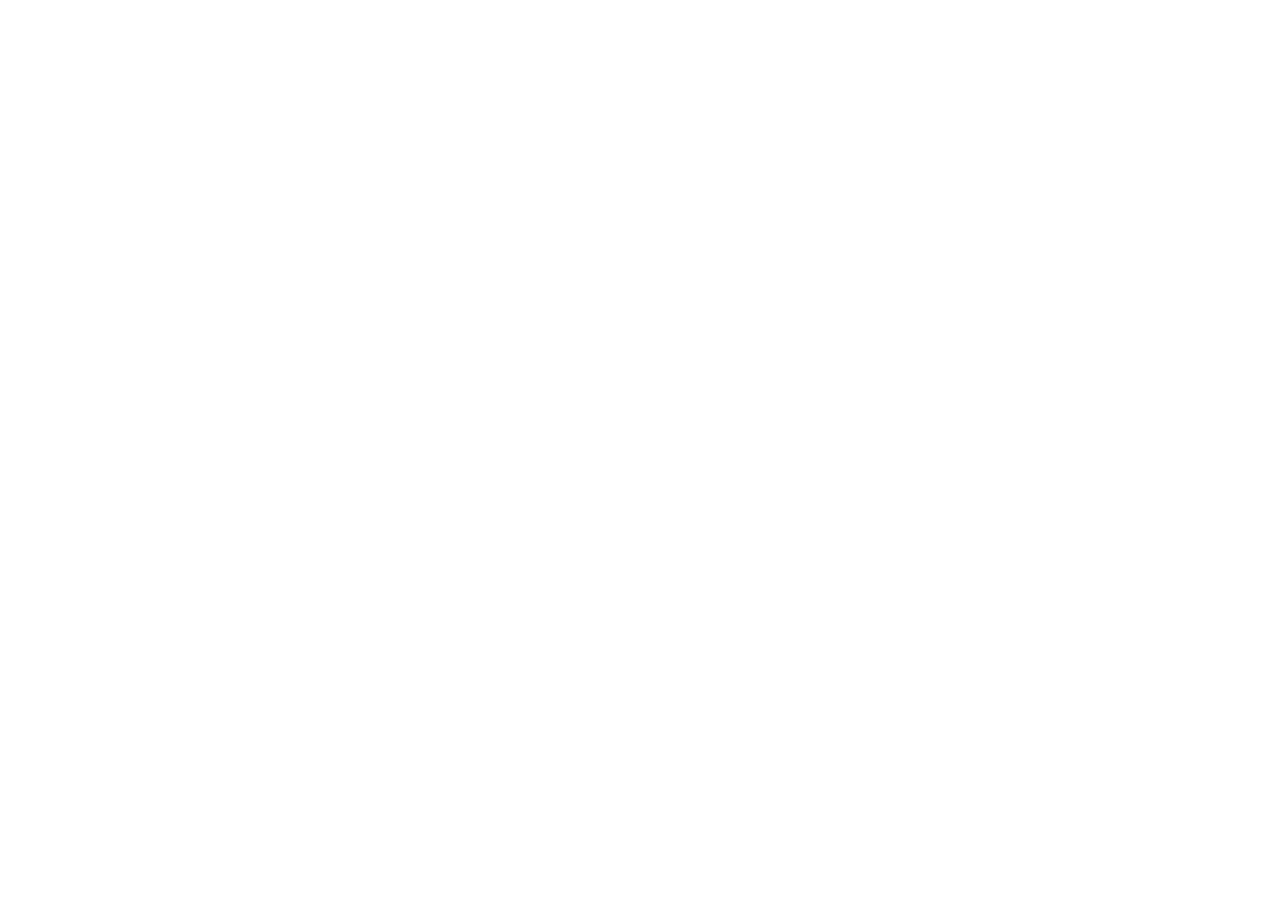
==== index.html @ ddbecbcf "Actualizar index.html" ====
<!doctype html>
<html lang="en">
  <head>
    <meta charset="UTF-8" />
    <link
      href="https://fonts.googleapis.com/css2?family=Raleway:wght@700&family=Oleo+Script:wght@700&family=Quicksand:wght@300;500;700&display=swap"
      rel="stylesheet"
    />
    <link rel="stylesheet" href="styles.css" />
    <title>Travel Goals</title>
  </head>
  <body>
    <header>
      <nav></nav>
    </header>
    <main>
      <section></section>
      <section></section>
      <footer></footer>
    </main>
  </body>
</html>
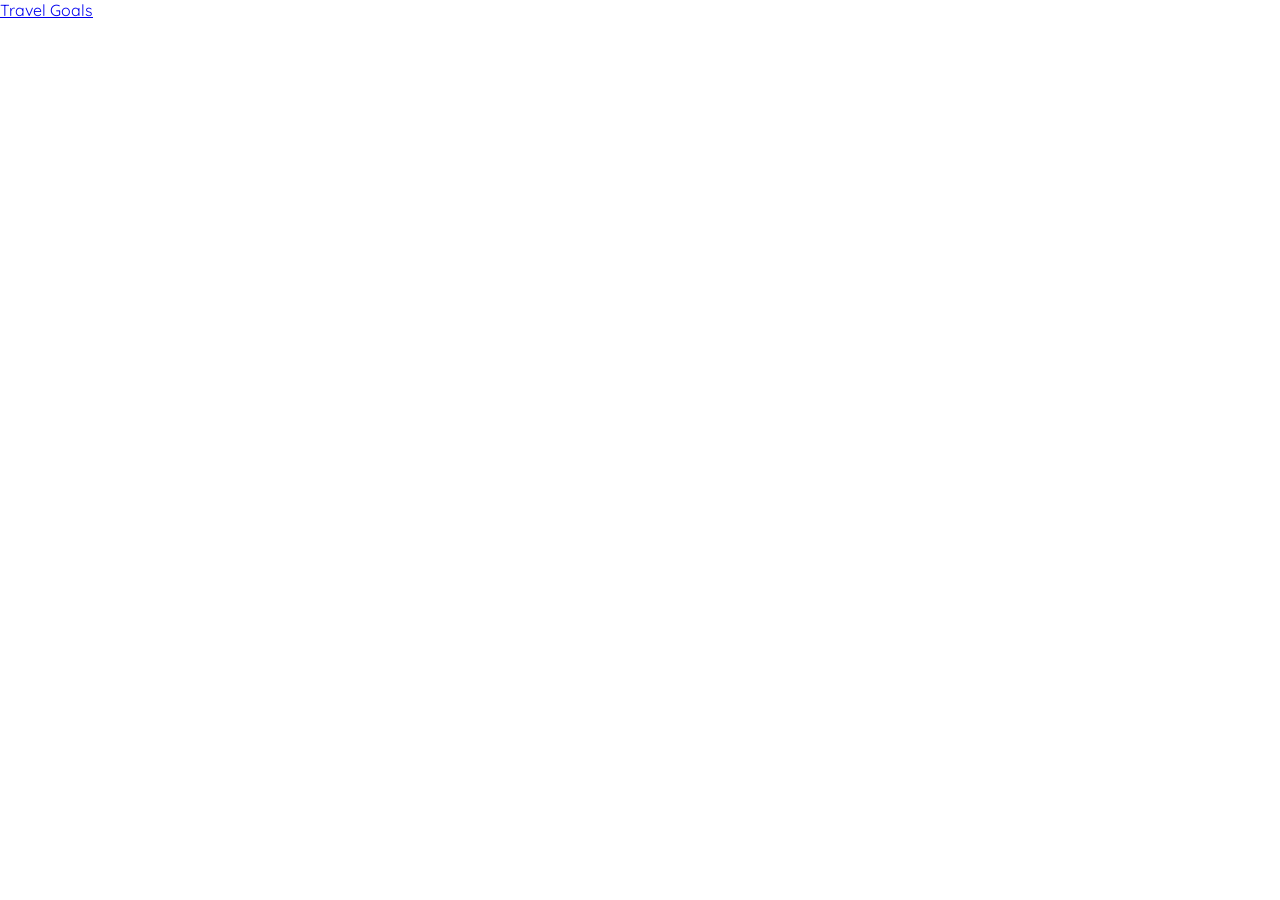
==== commit 17e2767d: "Agregue contenido" ====
--- a/index.html
+++ b/index.html
@@ -6,11 +6,16 @@
       href="https://fonts.googleapis.com/css2?family=Raleway:wght@700&family=Oleo+Script:wght@700&family=Quicksand:wght@300;500;700&display=swap"
       rel="stylesheet"
     />
+    <link rel="stylesheet" href="shared.css" />
     <link rel="stylesheet" href="styles.css" />
     <title>Travel Goals</title>
   </head>
   <body>
     <header>
+      <div id="page-logo">
+        <a href="/index.html">Travel Goals</a>
+      </div>
+
       <nav></nav>
     </header>
     <main>
--- a/shared.css
+++ b/shared.css
@@ -0,0 +1,4 @@
+body {
+  font-family: "Quicksand", sans-serif;
+  margin: 0;
+}
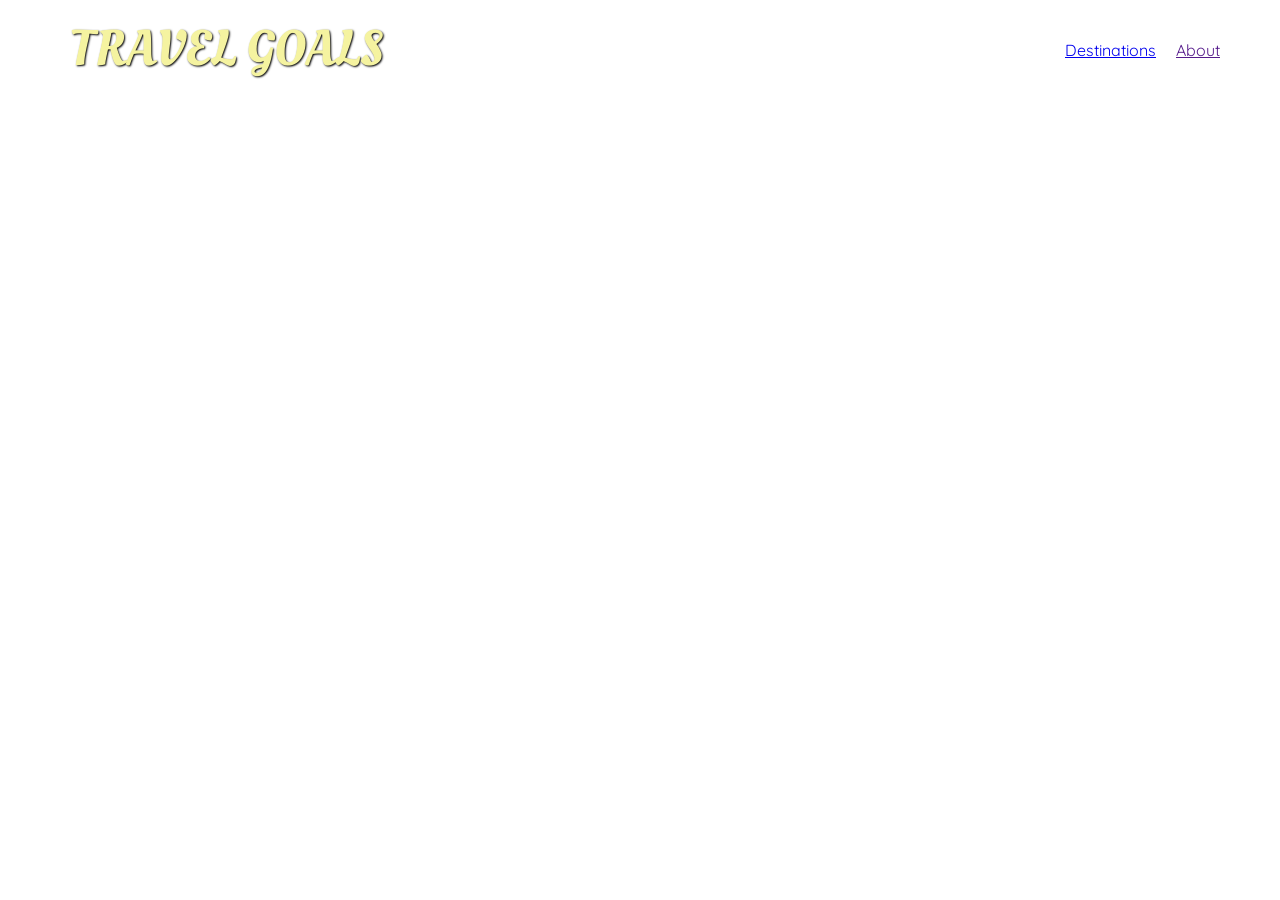
==== commit c35d4850: "Actualización" ====
--- a/index.html
+++ b/index.html
@@ -15,8 +15,12 @@
       <div id="page-logo">
         <a href="/index.html">Travel Goals</a>
       </div>
-
-      <nav></nav>
+      <nav>
+        <ul>
+          <li><a href="/places.html">Destinations</a></li>
+          <li><a href="">About</a></li>
+        </ul>
+      </nav>
     </header>
     <main>
       <section></section>
--- a/shared.css
+++ b/shared.css
@@ -2,3 +2,34 @@
   font-family: "Quicksand", sans-serif;
   margin: 0;
 }
+
+ul {
+  list-style: none;
+  margin: 0;
+  padding: 0;
+}
+
+#page-logo a {
+  padding: 10px;
+  font-family: "Oleo Script", sans-serif;
+  color: rgb(245, 243, 160);
+  font-size: 50px;
+  text-decoration: none;
+  text-transform: uppercase;
+  text-shadow: 1px 1px 2px rgb(0, 0, 0);
+}
+
+header {
+  display: flex;
+  justify-content: space-between;
+  align-items: center;
+  padding: 15px 60px;
+}
+
+header ul {
+  display: flex;
+}
+
+header li {
+  margin-left: 20px;
+}
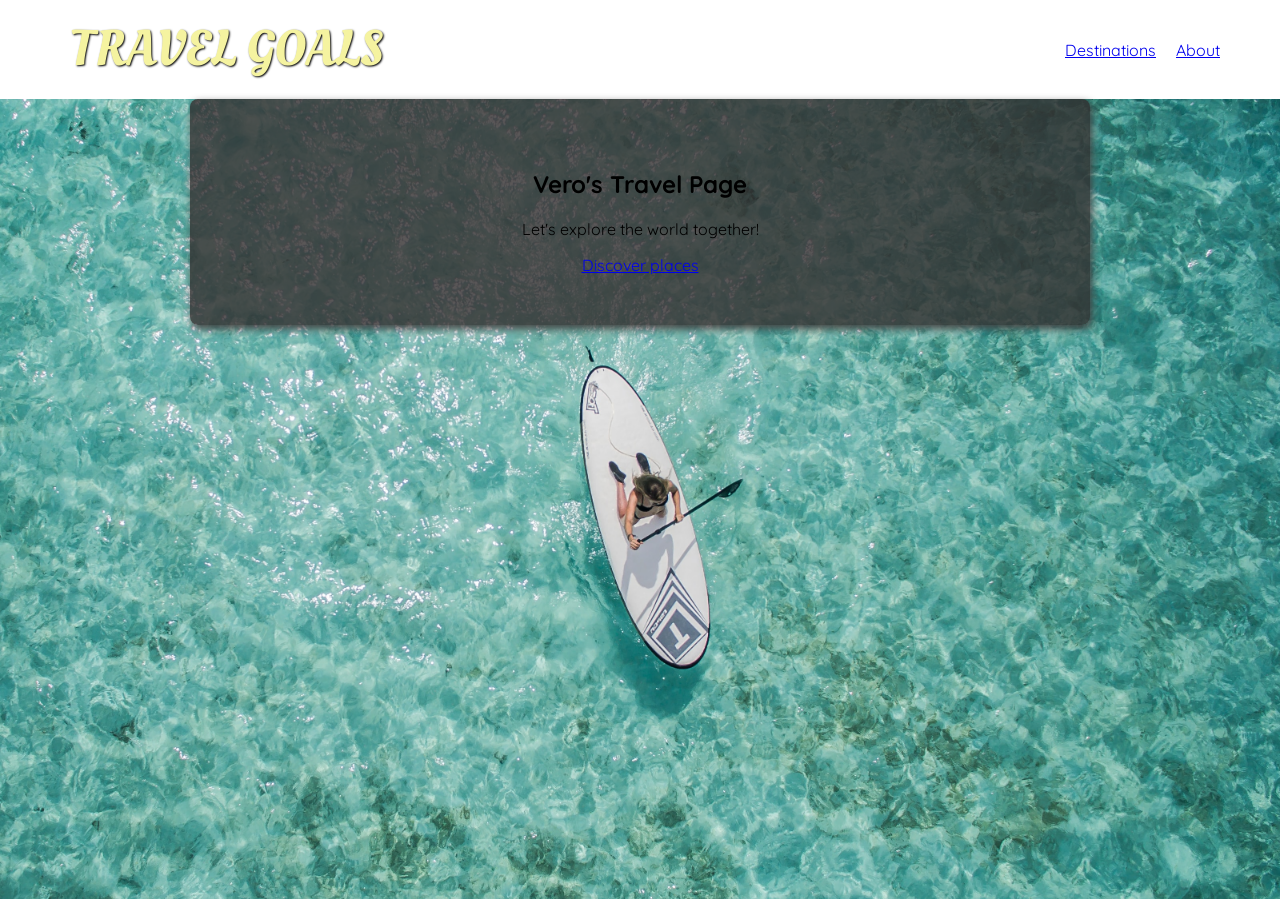
==== commit 456aa175: "Cambios" ====
--- a/index.html
+++ b/index.html
@@ -13,18 +13,24 @@
   <body>
     <header>
       <div id="page-logo">
-        <a href="/index.html">Travel Goals</a>
+        <a href="index.html">Travel Goals</a>
       </div>
       <nav>
         <ul>
-          <li><a href="/places.html">Destinations</a></li>
-          <li><a href="">About</a></li>
+          <li><a href="places.html">Destinations</a></li>
+          <li><a href="#">About</a></li>
         </ul>
       </nav>
     </header>
     <main>
-      <section></section>
-      <section></section>
+      <section id="hero">
+        <div id="hero-content">
+          <h1>Vero's Travel Page</h1>
+          <p>Let's explore the world together!</p>
+          <a href="places.html">Discover places</a>
+        </div>
+      </section>
+      <section id="highlights"></section>
       <footer></footer>
     </main>
   </body>
--- a/styles.css
+++ b/styles.css
@@ -0,0 +1,16 @@
+#hero {
+  height: 800px;
+  background-image: url("images/places/ocean.jpg");
+  background-position: center;
+  background-size: cover;
+}
+
+#hero-content {
+  width: 900px;
+  background-color: rgba(51, 47, 47, 0.8);
+  box-shadow: 2px 4px 8px rgb(68, 67, 67);
+  border-radius: 8px;
+  text-align: center;
+  padding: 50px 0;
+  margin: 0 auto;
+}
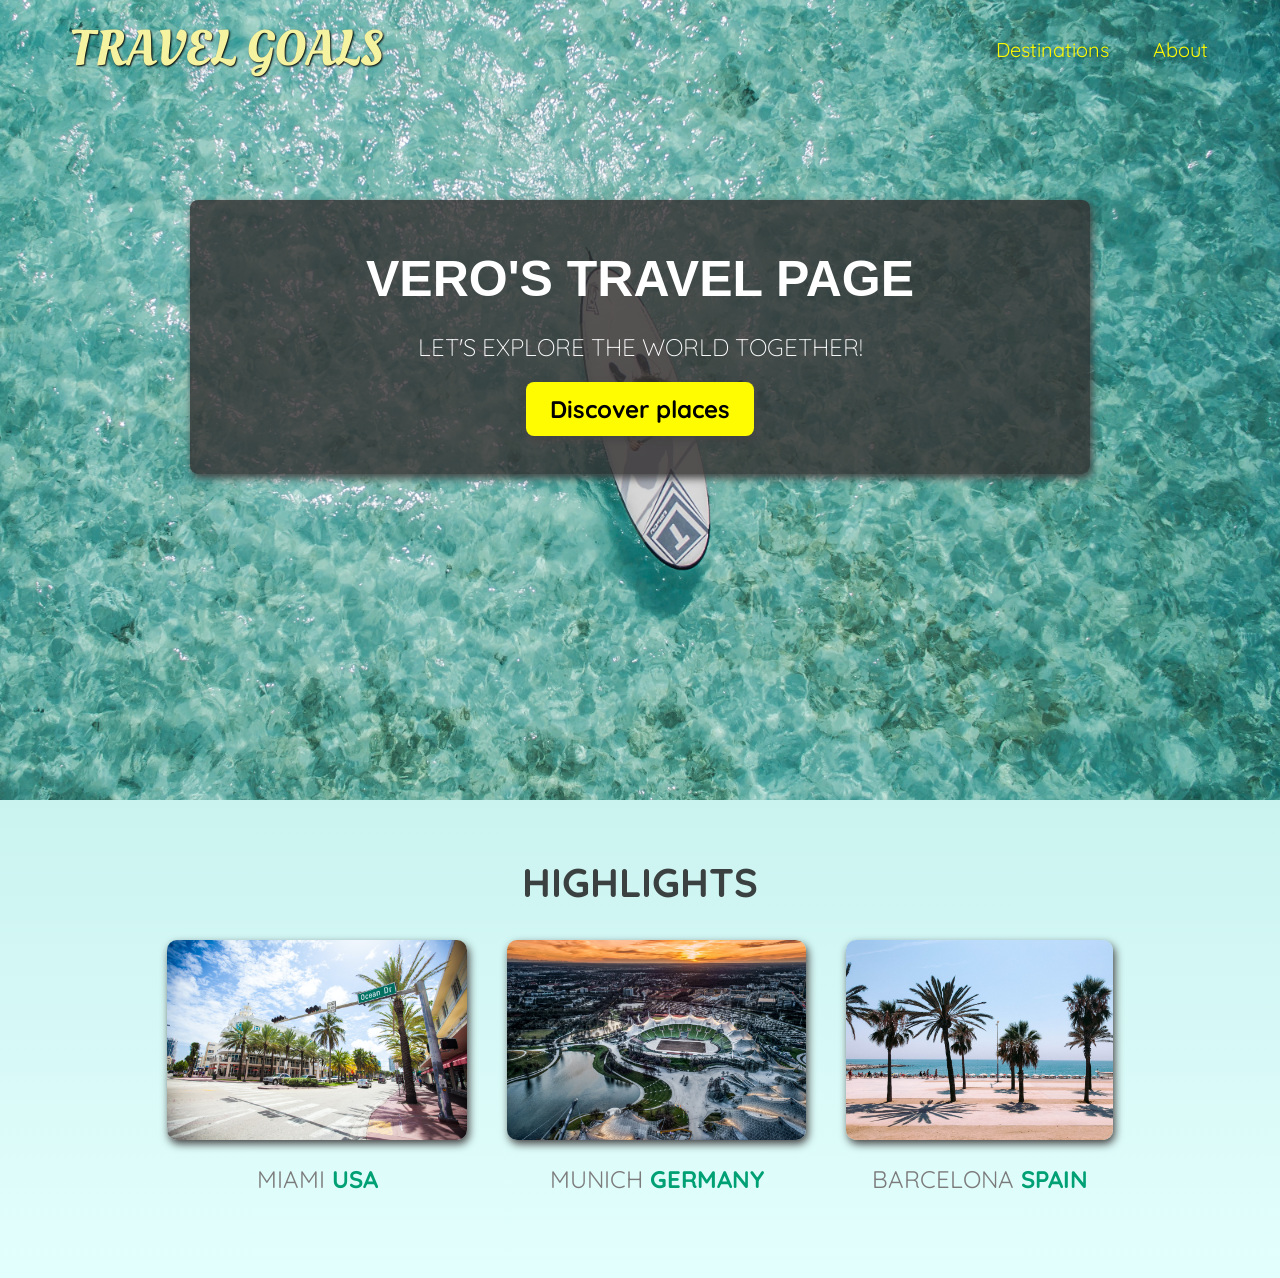
==== commit d5bde969: "cambios y actualización" ====
--- a/index.html
+++ b/index.html
@@ -30,7 +30,32 @@
           <a href="places.html">Discover places</a>
         </div>
       </section>
-      <section id="highlights"></section>
+      <section id="highlights">
+        <h2>Highlights</h2>
+        <ul id="destinations">
+          <li class="destination">
+            <img
+              src="images/places/miami.jpg"
+              alt="Miami streets on sunny day"
+            />
+            <p>Miami <strong>USA</strong></p>
+          </li>
+          <li class="destination">
+            <img
+              src="images/places/munich.jpg"
+              alt="Munich stadium in winter"
+            />
+            <p>Munich <strong>Germany</strong></p>
+          </li>
+          <li class="destination">
+            <img
+              src="images/places/barcelona.jpg"
+              alt="Palm Beach in Barcelona"
+            />
+            <p>Barcelona <strong>Spain</strong></p>
+          </li>
+        </ul>
+      </section>
       <footer></footer>
     </main>
   </body>
--- a/shared.css
+++ b/shared.css
@@ -24,6 +24,9 @@
   justify-content: space-between;
   align-items: center;
   padding: 15px 60px;
+  position: absolute;
+  width: 100%;
+  box-sizing: border-box;
 }
 
 header ul {
@@ -33,3 +36,17 @@
 header li {
   margin-left: 20px;
 }
+
+header a {
+  color: rgb(255, 251, 0);
+  text-decoration: none;
+  font-size: 20px;
+  padding: 12px;
+  text-shadow: 1px 1px 2px rgba(0, 0, 0, 0.2);
+  border-radius: 6px;
+}
+
+header a:hover {
+  color: rgb(77, 77, 77);
+  background-color: rgb(255, 251, 0);
+}
--- a/styles.css
+++ b/styles.css
@@ -13,4 +13,82 @@
   text-align: center;
   padding: 50px 0;
   margin: 0 auto;
+  position: relative;
+  top: 200px;
 }
+
+#hero-content h1 {
+  color: white;
+  text-transform: uppercase;
+  font-size: 50px;
+  font-family: "Raleway", sans-serif;
+  margin: 0;
+}
+
+#hero-content p {
+  color: white;
+  text-transform: uppercase;
+  font-size: 24px;
+  font-weight: 300;
+  margin-bottom: 32px;
+}
+
+#hero-content a {
+  text-decoration: none;
+  background-color: rgb(255, 251, 0);
+  padding: 12px 24px;
+  color: black;
+  font-size: 24px;
+  font-weight: bold;
+  border-radius: 8px;
+  box-shadow: 2px 4px 8px rgb(68, 67, 67);
+}
+
+#hero-content a:hover {
+  background-color: rgb(255, 238, 0);
+}
+
+#destinations {
+  display: flex;
+  width: 90%;
+  margin: auto;
+  margin-bottom: 40px;
+  justify-content: center;
+}
+
+.destination {
+  margin: 0 20px;
+  text-transform: uppercase;
+}
+
+.destination img {
+  height: 200px;
+  width: 100%;
+  box-shadow: 2px 4px 8px rgb(68, 67, 67);
+  border-radius: 10px;
+  object-fit: cover;
+}
+
+.destination p {
+  text-align: center;
+  font-size: 24px;
+  color: rgb(124, 123, 123);
+  margin: 20px 0;
+}
+
+.destination strong {
+  color: rgb(0, 160, 117);
+}
+
+#highlights {
+  padding: 24px;
+  background: linear-gradient(0deg, rgb(227, 255, 253), rgb(202, 243, 240));
+  background-color: rgb(227, 255, 253);
+}
+
+#highlights h2 {
+  text-transform: uppercase;
+  text-align: center;
+  font-size: 40px;
+  color: rgb(59, 65, 64);
+}
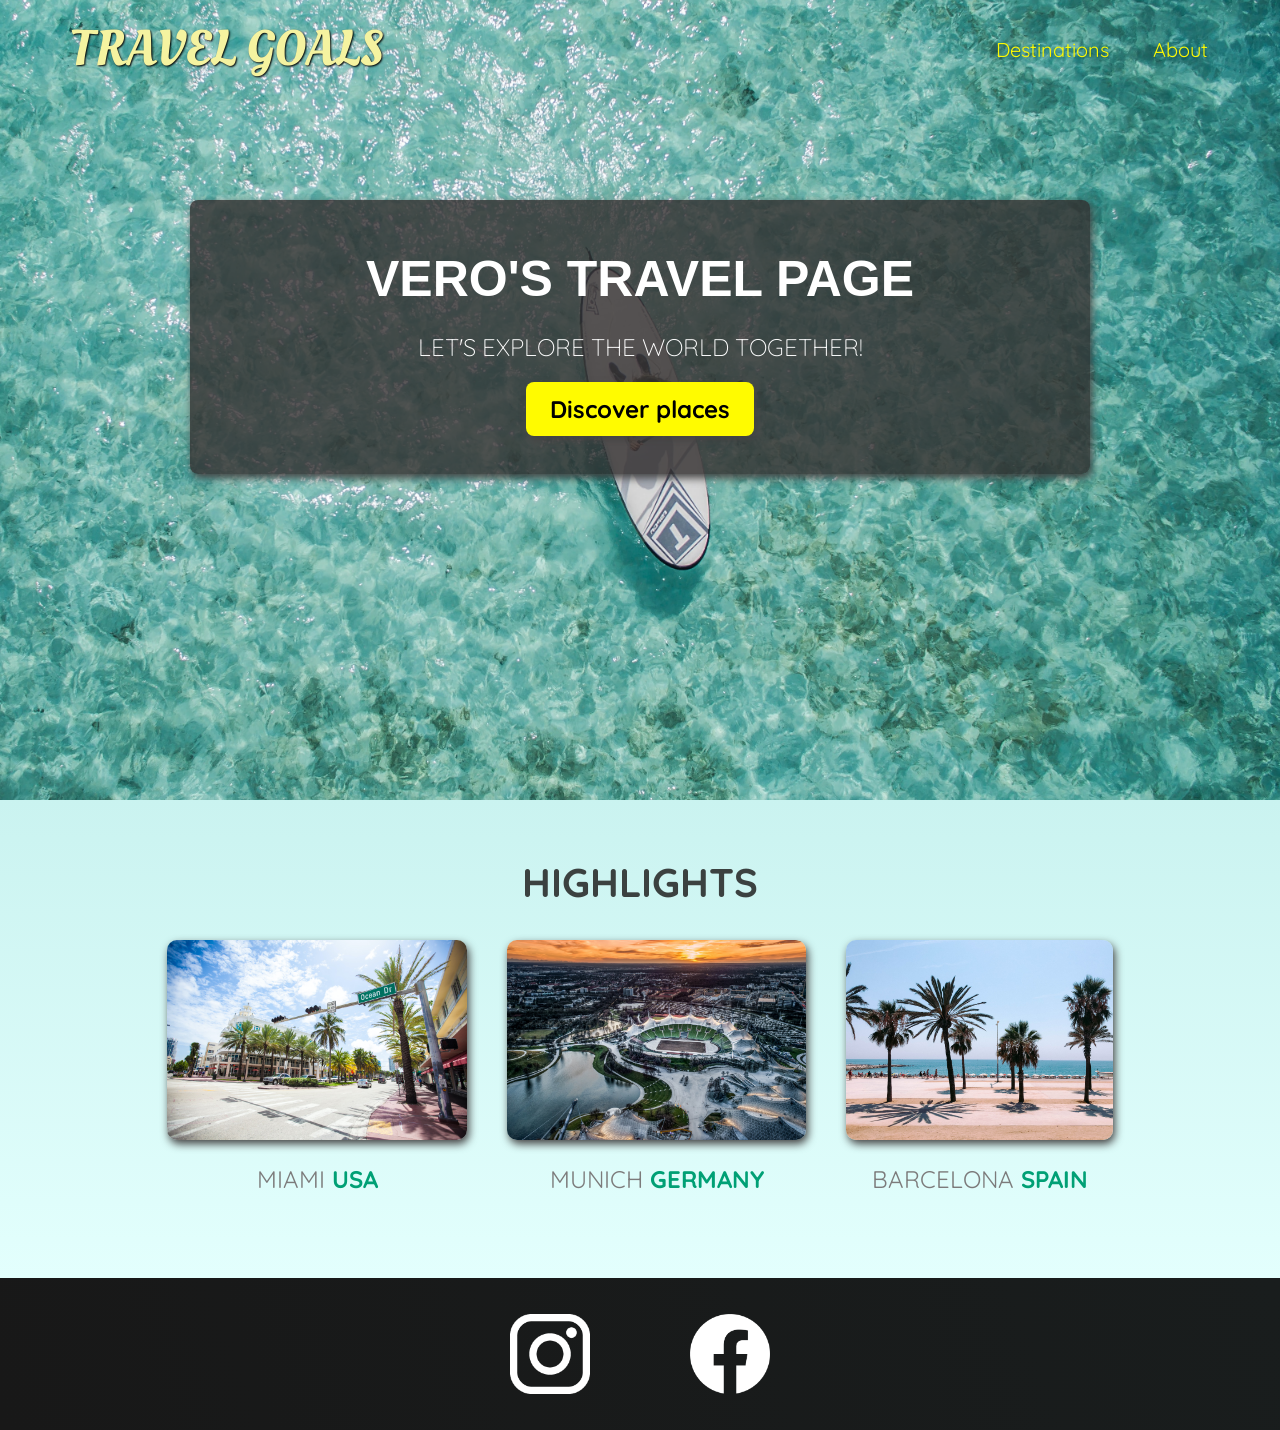
==== commit b5a92934: "actualización" ====
--- a/index.html
+++ b/index.html
@@ -56,7 +56,20 @@
           </li>
         </ul>
       </section>
-      <footer></footer>
+      <footer>
+        <ul>
+          <li>
+            <a href="https://www.instagram.com">
+              <img src="images/icons/insta.png" alt="Instagram Logo" />
+            </a>
+          </li>
+          <li>
+            <a href="https://www.facebook.com">
+              <img src="images/icons/facebook.png" alt="Facebook Logo" />
+            </a>
+          </li>
+        </ul>
+      </footer>
     </main>
   </body>
 </html>
--- a/styles.css
+++ b/styles.css
@@ -92,3 +92,24 @@
   font-size: 40px;
   color: rgb(59, 65, 64);
 }
+
+footer {
+  background: linear-gradient(70deg, rgb(24, 24, 24), rgb(25, 29, 29));
+  padding: 36px 0;
+}
+
+footer li {
+  width: 80px;
+  height: 80px;
+  margin: 0 50px;
+}
+
+footer img {
+  width: 100%;
+  height: 100%;
+}
+
+footer ul {
+  display: flex;
+  justify-content: center;
+}
